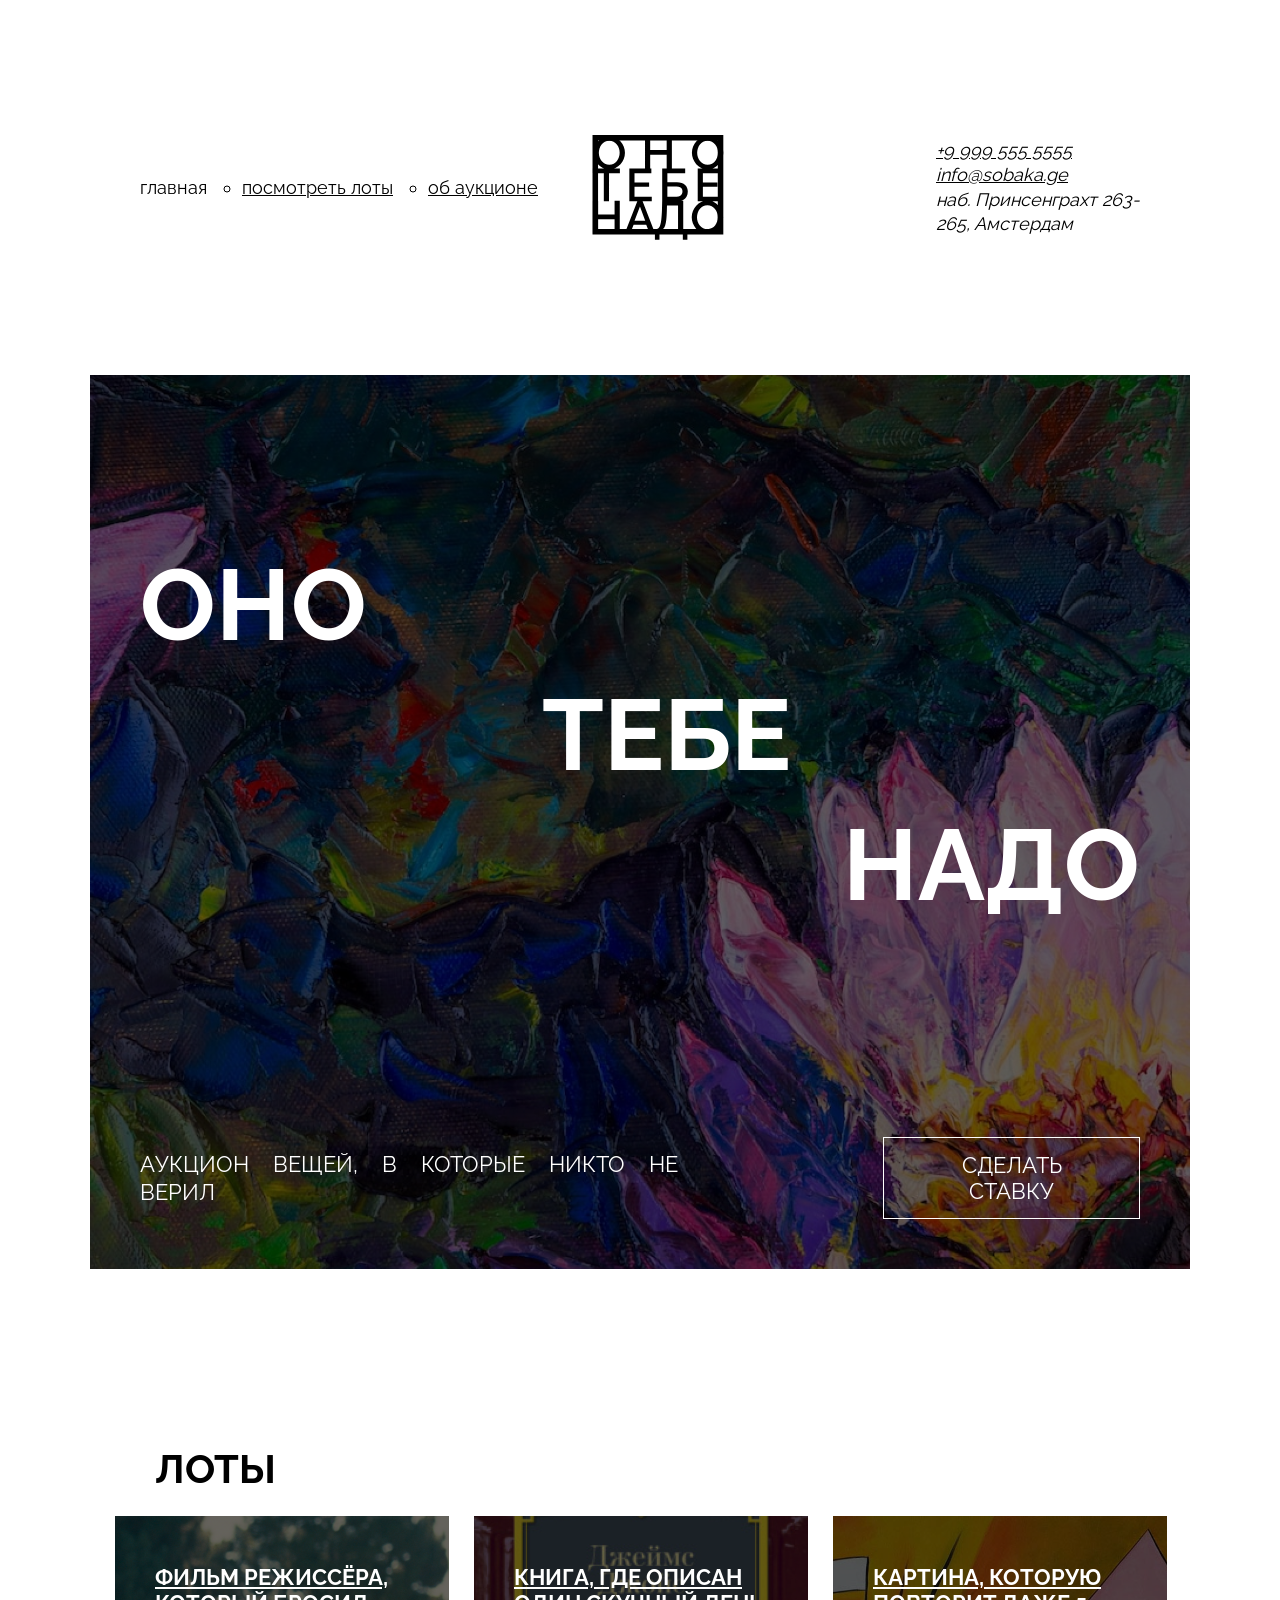
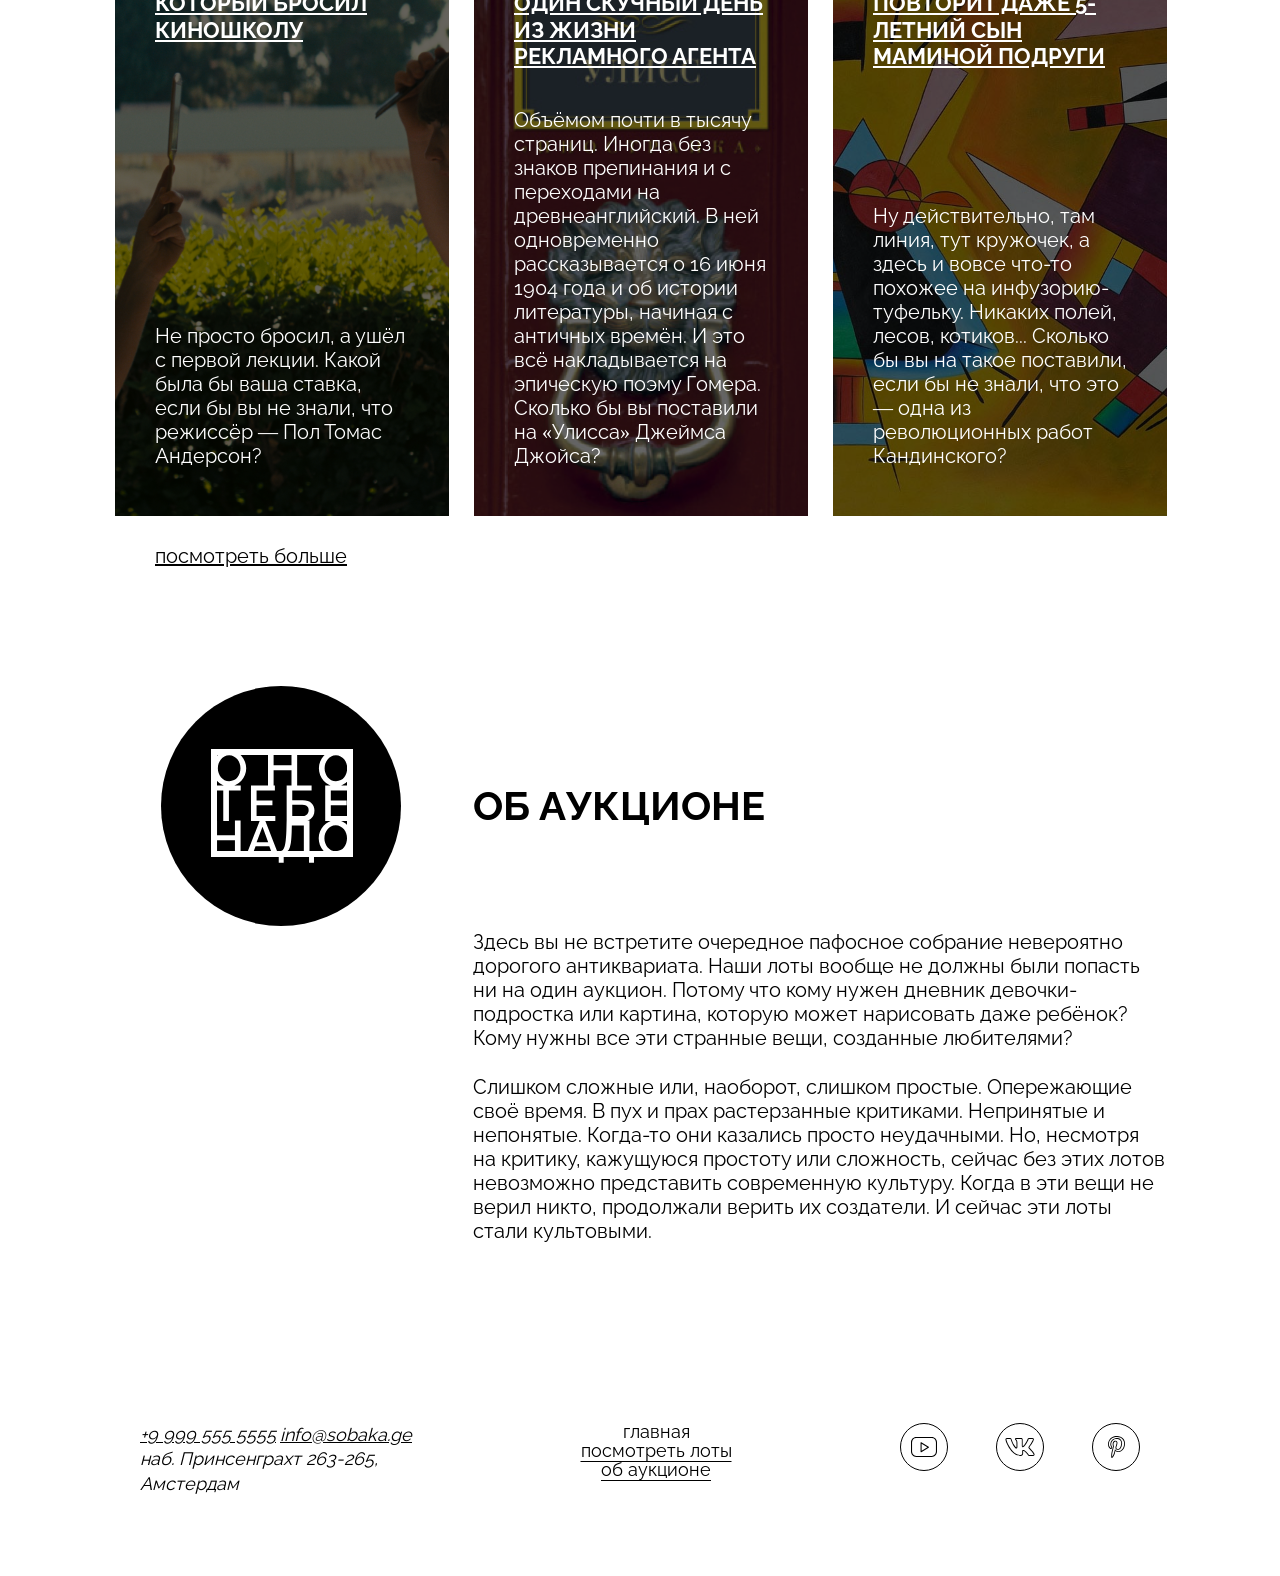
==== ono-tebe-nado-fd-main/index.html @ eeb32962 "all?" ====
<!DOCTYPE html>
<html lang="ru">
  <head>
    <meta charset="UTF-8" />
    <meta http-equiv="X-UA-Compatible" content="IE=edge" />
    <meta name="viewport" content="width=device-width, initial-scale=1.0" />
    <title>Оно тебе надо — аукцион вещей, в которые никто не верил</title>
    <link rel="stylesheet" href="styles/style.css">
    <link rel="stylesheet" href="styles/global.css">
    <link rel="stylesheet" href="fonts/fonts.css">
  </head>
  <body>
    <header class="header">
        <nav class="header-nav">
            <ul class="header-link-list">
                <li class="header-link-list-item active-link">главная</li>
                <li class="header-link-list-item">посмотреть лоты</li>
                <li class="header-link-list-item">об аукционе</li>
            </ul>    
        </nav>
        <a class="logo"><img src="images/logo-black.svg" alt="логотип навигации" class="logo__img"></a>
        <address class="address">
            <a href="tel:+9 999 555 5555" class="address-link ">+9 999 555 5555</a>
            <a href="mailto:info@sobaka.ge" class="address-link">info@sobaka.ge</a>
            <a href="" class="address-link no-style">наб. Принсенграхт 263- <br>265, Амстердам</a>
        </address>
    </header>
    <div class="cover">  
        <div class="overlay"></div>
        <h1 class="cover-title">
            <span class="cover-title-item1">оно </span>
            <span class="cover-title-item2">тебе </span>
            <span class="cover-title-item3">надо</span>
        </h1>
            <div class="descripton">
                <p class="text-description">Аукцион вещей, в которые никто не верил</p>
                <button class="bet-button">Сделать ставку</button>
            </div>        
    </div>
    <main class="main">
    <section class="lots">
        <h2 class="lots-title">лоты</h2>
            <ul class="lots-list-card">
                <li class="card-item item1">
                    <div class="overlay"></div>
                    <div class="card-content">
                        <h3 class="card-title">Фильм режиссёра, который бросил киношколу</h3>
                        <p class="card-text">Не просто бросил, а ушёл с первой лекции. Какой была бы ваша ставка, если бы вы не знали, что режиссёр — Пол Томас Андерсон?</p>
                    </div>
                </li>
                <li class="card-item item2">
                    <div class="overlay"></div>
                    <div class="card-content">
                        <h3 class="card-title">Книга, где описан один скучный день из жизни рекламного агента</h3>
                        <p class="card-text">
                            Объёмом почти в тысячу страниц. Иногда без знаков препинания и с переходами на древнеанглийский. В ней одновременно рассказывается о 16 июня 1904 года и об истории литературы, начиная с античных времён. И это всё накладывается на эпическую поэму Гомера. Сколько бы вы поставили на «Улисса» Джеймса Джойса?
                        </p>
                    </div>
                </li>
                <li class="card-item item3">
                    <div class="overlay"></div>
                    <div class="card-content">
                        <h3 class="card-title">Картина, которую повторит даже 5-летний сын маминой подруги</h3>
                        <p class="card-text">Ну действительно, там линия, тут кружочек, а здесь и вовсе что-то похожее на инфузорию-туфельку. Никаких полей, лесов, котиков... Сколько бы вы на такое поставили, если бы не знали, что это — одна из революционных работ Кандинского?</p>
                    </div>
                </li>
            </ul>
            <a href="0#" class="lots-more">посмотреть больше</a>
    </section>
      <section class="about content-section">
        <div class="about__column">
          <div class="about__logo">
            <img
              class="about__logo-image"src="images/logo-white.svg"alt="Логотип проекта"
            />
          </div>
        </div>
        <div class="about__column about__column_text">
          <h2 class="about__title">Об аукционе</h2>
          <div class="about__text">
            <p>
              Здесь вы не встретите очередное пафосное собрание невероятно
              дорогого антиквариата. Наши лоты вообще не должны были попасть ни
              на один аукцион. Потому что кому нужен дневник девочки-подростка
              или картина, которую может нарисовать даже ребёнок? Кому нужны все
              эти странные вещи, созданные любителями?
            </p>
            <p>
              Слишком сложные или, наоборот, слишком простые. Опережающие своё
              время. В пух и прах растерзанные критиками. Непринятые и
              непонятые. Когда-то они казались просто неудачными. Но, несмотря
              на критику, кажущуюся простоту или сложность, сейчас без этих
              лотов невозможно представить современную культуру. Когда в эти
              вещи не верил никто, продолжали верить их создатели. И сейчас эти
              лоты стали культовыми.
            </p>
          </div>
        </div>
      </section>
    </main>
    <footer class="footer content-section">
      <address class="address">
        <a class="address-link" href="tel:+99995555555">+9 999 555 5555</a>
        <a class="address-link" href="mailto:info@sobaka.ge">info@sobaka.ge</a>
        <p class="address-link no-style">
          наб. Принсенграхт 263-265,<br>Амстердам
        </p>
      </address>
      <nav class="footer__menu">
        <ul class="footer__menu-list">
          <li class="footer__menu-list-item">
            <a class="footer__menu-link footer__menu-link_active text-link" href="#0">главная</a>
          </li>
          <li class="footer__menu-list-item">
            <a class="footer__menu-link text-link" href="#0">посмотреть лоты</a>
          </li>
          <li class="footer__menu-list-item">
            <a class="footer__menu-link text-link" href="#0">об аукционе</a>
          </li>
        </ul>
      </nav>
      <ul class="footer__social-list">
        <li class="footer__social-list-item">
          <a href="" class="footer__social-link">
            <img
              class="footer__social-icon" src="../ono-tebe-nado-fd-main/images/yt.svg" alt="Логотип Youtube"
            />
          </a>
        </li>
        <li class="footer__social-list-item">
          <a href="" class="footer__social-link">
            <img class="footer__social-icon"src="../ono-tebe-nado-fd-main/images/vk.svg" alt="Логотип Вконтакте"
            />
          </a>
        </li>
        <li class="footer__social-list-item">
          <a href="" class="footer__social-link">
            <img
              class="footer__social-icon" src="../ono-tebe-nado-fd-main/images/pinterest.svg" alt="Логотип Pinterest"
            />
          </a>
        </li>
      </ul>
    </footer>
  </body>
</html>
---- ono-tebe-nado-fd-main/styles/style.css ----
*{
            box-sizing: border-box;
        }

        body{
            margin: 0 auto;
            max-width: 1100px;
        }
        .header{
            display: grid;
            grid-template-columns: 1fr 2fr 1fr;
            align-items: center;
            width: 1100px;
            padding: 135px 50px;
        }
        .header-link-list
        {
            font-family: Raleway;
            font-weight: 400;
            font-style: Regular;
            font-size: 18px;
            line-height: 100%;
            letter-spacing: 0%;
            display: flex;
            list-style: circle;
            gap: 35px;
        }
        .header-link-list-item
        {
            text-decoration: underline;
            white-space: nowrap;
        }
        .logo{
            display: flex;
            justify-content: start;
            margin-left: 45px;
            width: 148px;
            height: 105px;
        }
        .address-link{
            font-family: Raleway;
            font-weight: 400;
            font-style: Regular;
            font-size: 18px;
            line-height: 24.3px;
            letter-spacing: 0%;
            color: black;
            white-space: nowrap;
        }
        .no-style{
            text-decoration: none;
        }
        .active-link
        {
            list-style: none;
            text-decoration: none;
        }
        .cover{
            background-image: url('../images/cover.jpg');
            width: 1100px;
            min-height: 757px;
            color: white;
            background-position: center;
            background-size: cover;
            background-repeat: no-repeat;
            position: relative;
        }
        
        .overlay
        {
            position: absolute;
            left: 0;
            top: 0;
            bottom: 0;
            right: 0;
            background-color: rgb(0,0,0);
            z-index: 0;
            opacity: 0.6;
        }
           
        .cover-title{
            padding: 165px 50px 207px 50px;
            color: #fff;
            font-family: Raleway, sans-serif;
            font-size: 100px;
            font-style: normal;
            font-weight: 700;
            letter-spacing: 30%;
            line-height: 130%;
            text-transform: uppercase;
            display: grid;
            grid-template-columns: (12,1fr) ;
            grid-template-rows: (12,1fr) ;
            z-index: 1;
            align-content: center;
            position: relative;
        }
        .cover-title-item1
        {
            text-align: start;
            grid-column: 1/5;
            grid-row: 4/5;
        }

         .cover-title-item2
        {
            text-align: center;
            grid-column: 6/10;
            grid-row: 5/6;
        }

         .cover-title-item3
        {
            text-align: end;
            grid-column: 9/13;
            grid-row: 7/8;
        }
        .descripton{
            position: relative;
            z-index: 1;
            display: flex;
            justify-content: flex-start;
            align-items: center;
            padding:0 50px 50px 50px;
        }
        .text-description{
            font-family: Raleway;
            font-weight: 400;
            font-style: Regular;
            font-size: 22px;
            line-height: 28px;
            letter-spacing: 0%;
            text-transform: uppercase;
            word-spacing: 18px;
        }
        .bet-button{
            border: 1px #FFF solid;
            padding: 14px 32px;
            color: #FFF;
            font-family: 'Raleway', sans-serif;
            font-weight: normal;
            font-size: 22px;
            text-transform: uppercase;
            background-color: transparent;
            margin-left: 107px;
        }
        .lots{
            padding: 180px 25px 0 25px;
            
        }
        .lots-title{
            font-family: Raleway;
            font-weight: 700;
            font-size: 40px;
            line-height: 100%;
            letter-spacing: 0%;
            text-transform: uppercase;
            margin-left: 40px;
            margin-bottom: 27px;
        }
        .lots-list-card{
            list-style: none;
            display: flex;
            flex-direction: row;
            position: relative;
            gap: 25px;
            height: auto;
            flex-wrap: nowrap;
            width: 1100px;
        }
        .item1{
            background-image:url("../images/card-lot-01.jpg");
        }
        .item2{
            background-image:url("../images/card-lot-02.jpg");
        }
        .item3{
            background-image:url("../images/card-lot-03.jpg");
        }
        .card-item{
            position: relative;
            display: flex;
            flex-direction: row;
            justify-content: space-between;
            background-size: cover ;
            background-repeat: no-repeat;
            background-position: center;
            position: relative;
            z-index: 0;
            width: 334px;
            height: 600px;
        }
        .card-content{
            padding: 48px 40px;
            z-index: 1;
            justify-content: space-between;
            display: flex;
            flex-direction: column;
            height: 100%;
        }
        .card-title{
            font-family: Raleway;
            font-weight: 700;
            font-style: Bold;
            font-size: 22px;
            line-height: 120%;
            letter-spacing: 0%;
            text-transform: uppercase;
            text-decoration: underline;
            text-decoration-style: solid;
            color: white;

        }
        .card-text
        {
            font-family: Raleway;
            font-weight: 400;
            font-style: Regular;
            font-size: 20px;
            line-height: 120%;
            letter-spacing: 0%;
            color: white;
        }
        .lots-more{
            text-decoration: underline;
            white-space: nowrap;
            font-family: Raleway;
            font-weight: 400;
            font-style: Regular;
            font-size: 20px;
            line-height: 100%;
            letter-spacing: 0%;
            color: black;
            display: block;
            margin: 30px 0 0 40px;
            text-decoration-line: underline;
      }
        .logo-section{
            width: 240px;
            height: 240px;
            background: black;
            border-radius: 50%;
            display: flex;
            justify-content: center;
            align-items: center;           
        }
    
        .about {
        display: grid;
        grid-template-columns: 1fr 1fr 1fr;
        column-gap: 24px;
        padding: 120px 24px 0 24px;
        }

        .about__column {
        justify-self: center;
        }

        .about__column_text {
        grid-column: 2/4;
        }

        .about__logo {
        display: flex;
        justify-content: center;
        align-items: center;
        width: 240px;
        height: 240px;
        border-radius: 50%;
        background-color: #000000;
        }

        .about__logo-image {
        width: 148px;
        }

        .about__title {
        padding: 100px 0 104px;
        font-weight: bold;
        font-size: 40px;
        line-height: 1;
        text-transform: uppercase;
        font-family: Raleway;
        font-weight: 700;
        font-style: Bold;
        line-height: 100%;
        letter-spacing: 0%;
        }

        .about__text {
        display: flex;
        flex-direction: column;
        gap: 25px;
        font-family: Raleway;
        font-weight: 400;
        font-style: Regular;
        font-size: 20px;
        line-height: 24px;
        letter-spacing: 0%;

        }

        .about__text p {
        font-size: 20px;
        line-height: normal;
        }
        .footer {
        display: flex;
        justify-content: space-between;
        padding: 180px 50px 80px;
        }

        .footer__social-icon {
        width: auto;
        height: 48px;
        }

        .footer__menu-list {
        text-align: center;
        list-style: none;
        }

        .footer__menu-link {
        font-size: 18px;
        line-height: normal;
        text-underline-position: under;
        }

        .footer__menu-link_active {
        text-decoration: none;
        }

        .footer__social-list {
        display: flex;
        gap: 48px;
        list-style: none;
        }
        .text-link{
        font-family: Raleway;
        font-weight: 400;
        font-style: Regular;
        font-size: 18px;
        line-height: 100%;
        letter-spacing: 0%;
        text-align: center;
        color: #000000;
        }
---- ono-tebe-nado-fd-main/styles/global.css ----
*,
*::before,
*::after {
  box-sizing: border-box;
}

body {
  width: 1100px;
  margin: 0 auto;
  font-family: Raleway, sans-serif;
}

h1,
h2,
h3,
h4,
h5,
h6,
p,
ul,
ol,
li,
blockquote {
  margin: 0;
  padding: 0;
}

a {
  color: inherit;
}

img {
  width: 100%;
}

button {
  font: inherit;
}
---- ono-tebe-nado-fd-main/fonts/fonts.css ----
@font-face {
  font-family: Raleway;
  src:
    url(./Raleway-Regular.woff2) format('woff2'),
    url(./Raleway-Regular.woff) format('woff');
  font-weight: normal;
  font-display: swap;
}

@font-face {
  font-family: Raleway;
  src:
    url(./Raleway-Bold.woff2) format('woff2'),
    url(./Raleway-Bold.woff) format('woff');
  font-weight: bold;
  font-display: swap;
}
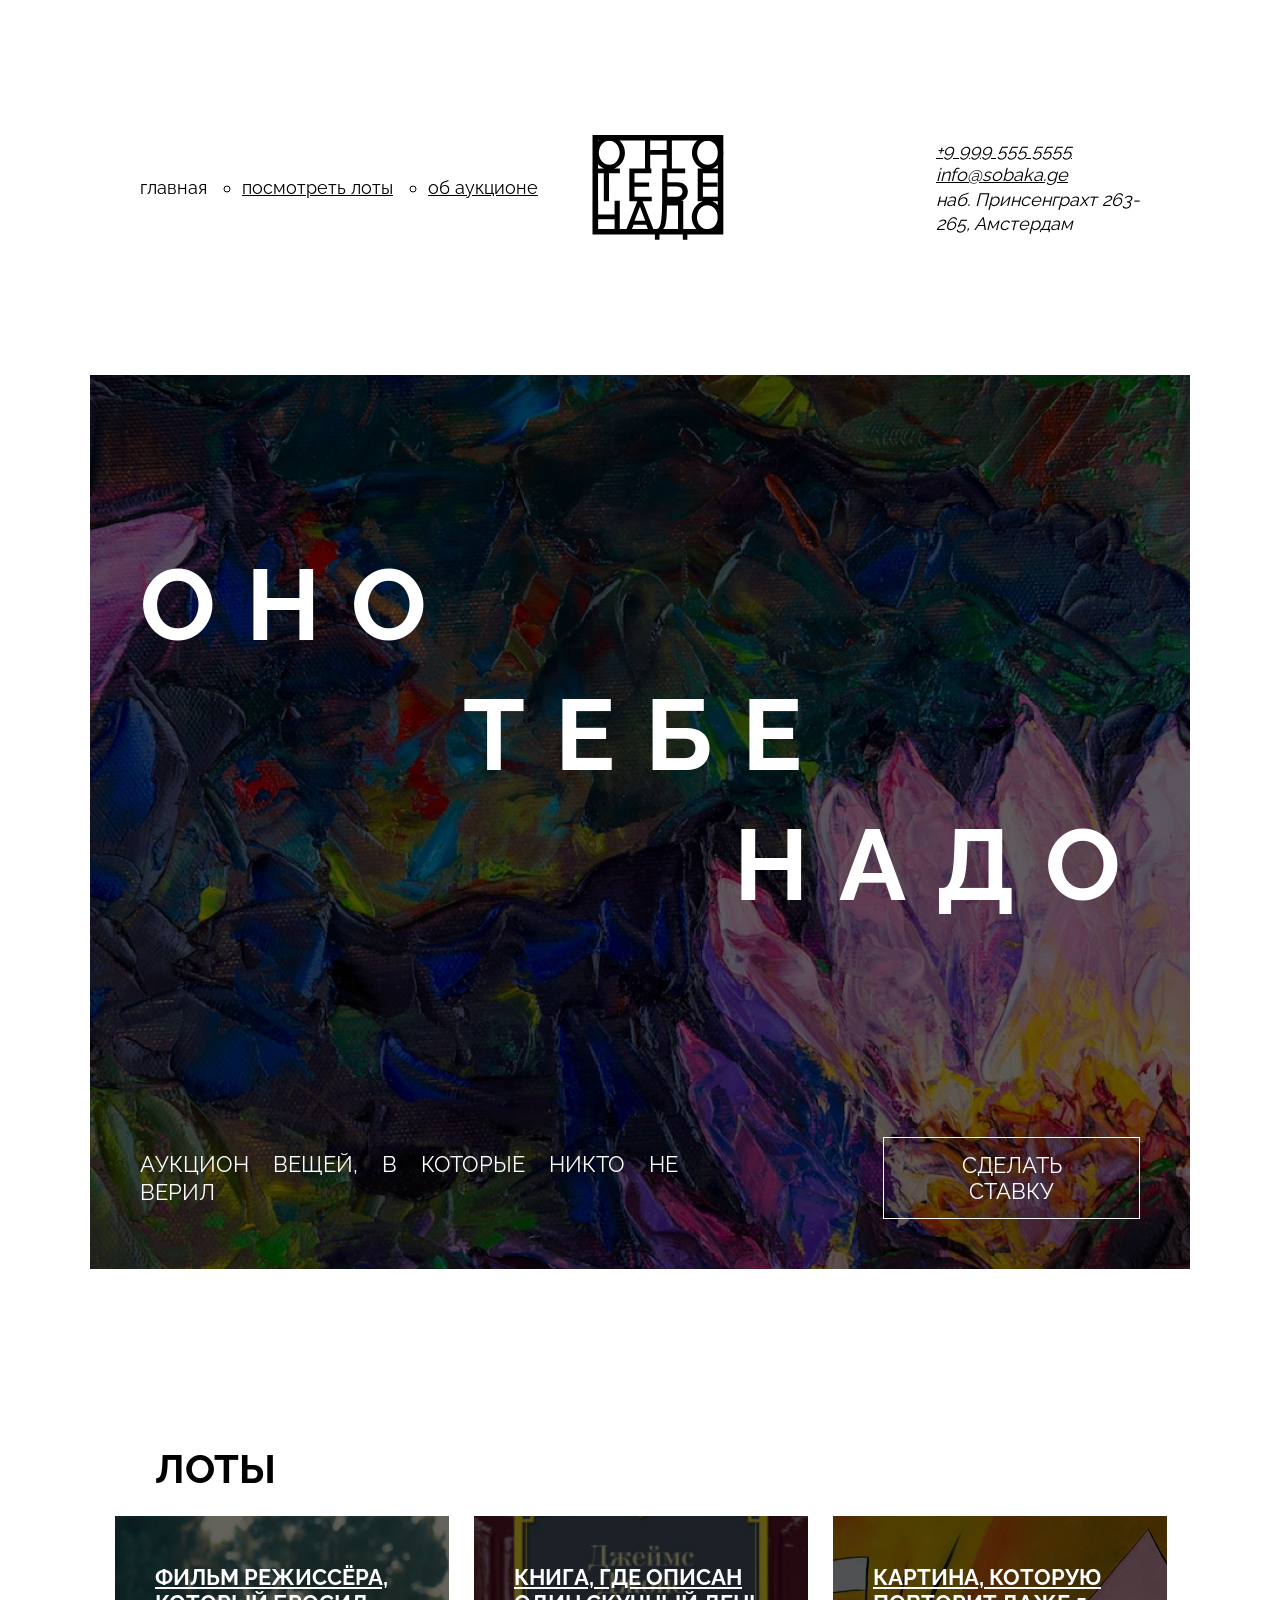
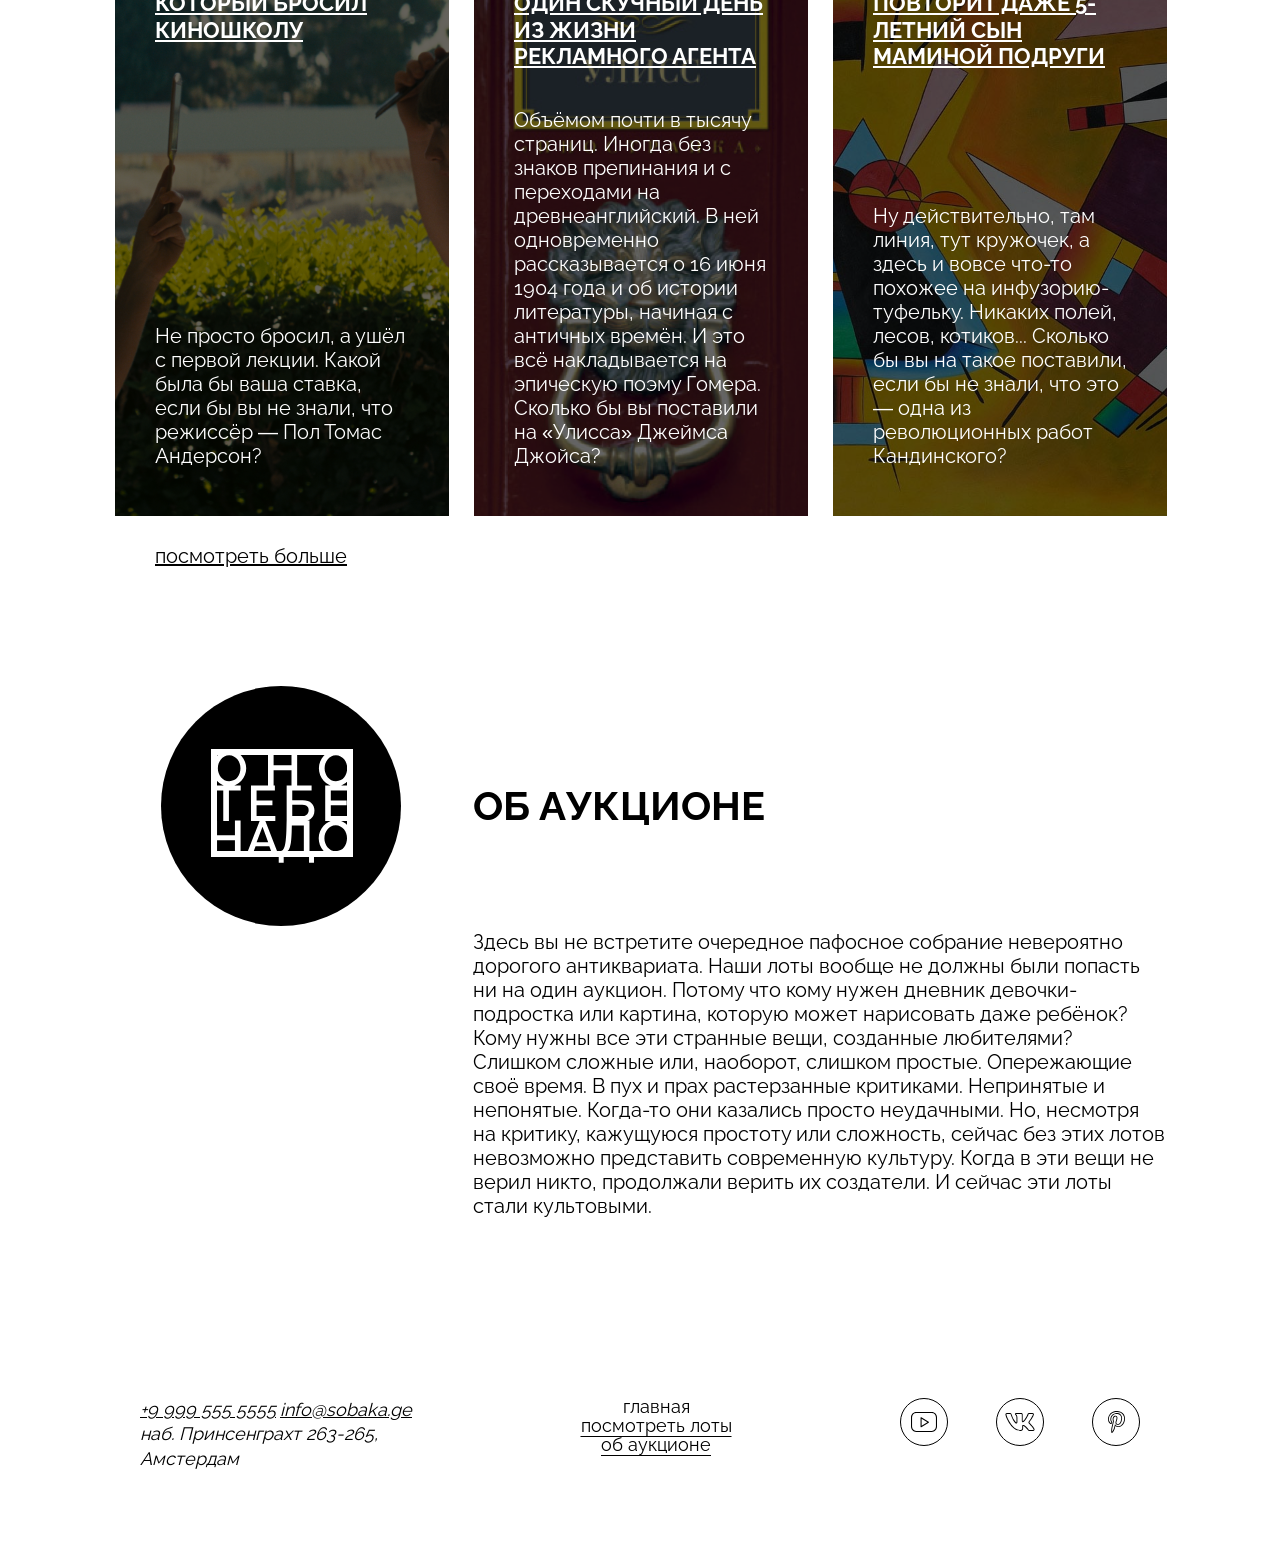
==== commit 8821f419: "all" ====
--- a/ono-tebe-nado-fd-main/index.html
+++ b/ono-tebe-nado-fd-main/index.html
@@ -68,24 +68,24 @@
             <a href="0#" class="lots-more">посмотреть больше</a>
     </section>
       <section class="about content-section">
-        <div class="about__column">
-          <div class="about__logo">
+        <div class="about-column">
+          <div class="about-logo">
             <img
-              class="about__logo-image"src="images/logo-white.svg"alt="Логотип проекта"
+              class="about-logo-image"src="images/logo-white.svg"alt="Логотип проекта"
             />
           </div>
         </div>
-        <div class="about__column about__column_text">
-          <h2 class="about__title">Об аукционе</h2>
-          <div class="about__text">
-            <p>
+        <div class="about-column about-column-text">
+          <h2 class="about-title">Об аукционе</h2>
+          <div class="about-content">
+            <p class="about-text">
               Здесь вы не встретите очередное пафосное собрание невероятно
               дорогого антиквариата. Наши лоты вообще не должны были попасть ни
               на один аукцион. Потому что кому нужен дневник девочки-подростка
               или картина, которую может нарисовать даже ребёнок? Кому нужны все
               эти странные вещи, созданные любителями?
             </p>
-            <p>
+            <p class="about-text">
               Слишком сложные или, наоборот, слишком простые. Опережающие своё
               время. В пух и прах растерзанные критиками. Непринятые и
               непонятые. Когда-то они казались просто неудачными. Но, несмотря
@@ -106,37 +106,37 @@
           наб. Принсенграхт 263-265,<br>Амстердам
         </p>
       </address>
-      <nav class="footer__menu">
-        <ul class="footer__menu-list">
-          <li class="footer__menu-list-item">
-            <a class="footer__menu-link footer__menu-link_active text-link" href="#0">главная</a>
+      <nav class="footer-menu">
+        <ul class="footer-menu-list">
+          <li class="footer-menu-list-item">
+            <a class="footer-menu-link footer-menu-link_active text-link" href="#0">главная</a>
           </li>
-          <li class="footer__menu-list-item">
-            <a class="footer__menu-link text-link" href="#0">посмотреть лоты</a>
+          <li class="footer-menu-list-item">
+            <a class="footer-menu-link text-link" href="#0">посмотреть лоты</a>
           </li>
-          <li class="footer__menu-list-item">
-            <a class="footer__menu-link text-link" href="#0">об аукционе</a>
+          <li class="footer-menu-list-item">
+            <a class="footer-menu-link text-link" href="#0">об аукционе</a>
           </li>
         </ul>
       </nav>
-      <ul class="footer__social-list">
-        <li class="footer__social-list-item">
-          <a href="" class="footer__social-link">
+      <ul class="footer-social-list">
+        <li class="footer-social-list-item">
+          <a href="" class="footer-social-link">
             <img
-              class="footer__social-icon" src="../ono-tebe-nado-fd-main/images/yt.svg" alt="Логотип Youtube"
+              class="footer-social-icon" src="../ono-tebe-nado-fd-main/images/yt.svg" alt="Логотип Youtube"
             />
           </a>
         </li>
-        <li class="footer__social-list-item">
-          <a href="" class="footer__social-link">
-            <img class="footer__social-icon"src="../ono-tebe-nado-fd-main/images/vk.svg" alt="Логотип Вконтакте"
+        <li class="footer-social-list-item">
+          <a href="" class="footer-social-link">
+            <img class="footer-social-icon"src="../ono-tebe-nado-fd-main/images/vk.svg" alt="Логотип Вконтакте"
             />
           </a>
         </li>
-        <li class="footer__social-list-item">
-          <a href="" class="footer__social-link">
+        <li class="footer-social-list-item">
+          <a href="" class="footer-social-link">
             <img
-              class="footer__social-icon" src="../ono-tebe-nado-fd-main/images/pinterest.svg" alt="Логотип Pinterest"
+              class="footer-social-icon" src="../ono-tebe-nado-fd-main/images/pinterest.svg" alt="Логотип Pinterest"
             />
           </a>
         </li>
--- a/ono-tebe-nado-fd-main/styles/style.css
+++ b/ono-tebe-nado-fd-main/styles/style.css
@@ -1,11 +1,4 @@
-        *{
-            box-sizing: border-box;
-        }
-
-        body{
-            margin: 0 auto;
-            max-width: 1100px;
-        }
+
         .header{
             display: grid;
             grid-template-columns: 1fr 2fr 1fr;
@@ -38,12 +31,9 @@
             height: 105px;
         }
         .address-link{
-            font-family: Raleway;
-            font-weight: 400;
-            font-style: Regular;
+            font-weight: 400;
             font-size: 18px;
             line-height: 24.3px;
-            letter-spacing: 0%;
             color: black;
             white-space: nowrap;
         }
@@ -81,11 +71,10 @@
         .cover-title{
             padding: 165px 50px 207px 50px;
             color: #fff;
-            font-family: Raleway, sans-serif;
             font-size: 100px;
             font-style: normal;
             font-weight: 700;
-            letter-spacing: 30%;
+            letter-spacing: 30px;
             line-height: 130%;
             text-transform: uppercase;
             display: grid;
@@ -124,12 +113,9 @@
             padding:0 50px 50px 50px;
         }
         .text-description{
-            font-family: Raleway;
-            font-weight: 400;
-            font-style: Regular;
+            font-weight: 400;
             font-size: 22px;
             line-height: 28px;
-            letter-spacing: 0%;
             text-transform: uppercase;
             word-spacing: 18px;
         }
@@ -137,7 +123,6 @@
             border: 1px #FFF solid;
             padding: 14px 32px;
             color: #FFF;
-            font-family: 'Raleway', sans-serif;
             font-weight: normal;
             font-size: 22px;
             text-transform: uppercase;
@@ -149,11 +134,9 @@
             
         }
         .lots-title{
-            font-family: Raleway;
             font-weight: 700;
             font-size: 40px;
             line-height: 100%;
-            letter-spacing: 0%;
             text-transform: uppercase;
             margin-left: 40px;
             margin-bottom: 27px;
@@ -199,12 +182,10 @@
             height: 100%;
         }
         .card-title{
-            font-family: Raleway;
             font-weight: 700;
             font-style: Bold;
             font-size: 22px;
             line-height: 120%;
-            letter-spacing: 0%;
             text-transform: uppercase;
             text-decoration: underline;
             text-decoration-style: solid;
@@ -213,23 +194,17 @@
         }
         .card-text
         {
-            font-family: Raleway;
-            font-weight: 400;
-            font-style: Regular;
+            font-weight: 400;
             font-size: 20px;
             line-height: 120%;
-            letter-spacing: 0%;
             color: white;
         }
         .lots-more{
             text-decoration: underline;
             white-space: nowrap;
-            font-family: Raleway;
-            font-weight: 400;
-            font-style: Regular;
-            font-size: 20px;
-            line-height: 100%;
-            letter-spacing: 0%;
+            font-weight: 400;
+            font-size: 20px;
+            line-height: 100%;
             color: black;
             display: block;
             margin: 30px 0 0 40px;
@@ -246,104 +221,101 @@
         }
     
         .about {
-        display: grid;
-        grid-template-columns: 1fr 1fr 1fr;
-        column-gap: 24px;
-        padding: 120px 24px 0 24px;
-        }
-
-        .about__column {
-        justify-self: center;
-        }
-
-        .about__column_text {
-        grid-column: 2/4;
-        }
-
-        .about__logo {
-        display: flex;
-        justify-content: center;
-        align-items: center;
-        width: 240px;
-        height: 240px;
-        border-radius: 50%;
-        background-color: #000000;
-        }
-
-        .about__logo-image {
-        width: 148px;
-        }
-
-        .about__title {
-        padding: 100px 0 104px;
-        font-weight: bold;
-        font-size: 40px;
-        line-height: 1;
-        text-transform: uppercase;
-        font-family: Raleway;
-        font-weight: 700;
-        font-style: Bold;
-        line-height: 100%;
-        letter-spacing: 0%;
-        }
-
-        .about__text {
-        display: flex;
-        flex-direction: column;
-        gap: 25px;
-        font-family: Raleway;
-        font-weight: 400;
-        font-style: Regular;
-        font-size: 20px;
-        line-height: 24px;
-        letter-spacing: 0%;
-
-        }
-
-        .about__text p {
-        font-size: 20px;
-        line-height: normal;
-        }
+            display: grid;
+            grid-template-columns: 1fr 1fr 1fr;
+            column-gap: 24px;
+            padding: 120px 24px 0 24px;
+        }
+
+        .about-column {
+            justify-self: center;
+        }
+
+        .about-column-text {
+            grid-column: 2/4;
+        }
+
+        .about-logo {
+            display: flex;
+            justify-content: center;
+            align-items: center;
+            width: 240px;
+            height: 240px;
+            border-radius: 50%;
+            background-color: #000000;
+        }
+
+        .about-logo-image {
+            width: 148px;
+        }
+
+        .about-title {
+            padding: 100px 0 104px;
+            font-weight: bold;
+            font-size: 40px;
+            line-height: 1;
+            text-transform: uppercase;
+            font-weight: 700;
+            line-height: 100%;
+        }
+
+        .about-text {
+            display: flex;
+            flex-direction: column;
+            gap: 25px;
+            font-weight: 400;
+            font-size: 20px;
+            line-height: 24px;
+
+        }
+
+        .about-text{
+            font-size: 20px;
+            line-height: normal;
+            font-weight: 400;
+            font-size: 20px;
+            line-height: 24px;
+
+        }
+
         .footer {
-        display: flex;
-        justify-content: space-between;
-        padding: 180px 50px 80px;
-        }
-
-        .footer__social-icon {
-        width: auto;
-        height: 48px;
-        }
-
-        .footer__menu-list {
-        text-align: center;
-        list-style: none;
-        }
-
-        .footer__menu-link {
-        font-size: 18px;
-        line-height: normal;
-        text-underline-position: under;
-        }
-
-        .footer__menu-link_active {
-        text-decoration: none;
-        }
-
-        .footer__social-list {
-        display: flex;
-        gap: 48px;
-        list-style: none;
-        }
+            display: flex;
+            justify-content: space-between;
+            padding: 180px 50px 80px;
+        }
+
+        .footer-social-icon {
+            width: auto;
+            height: 48px;
+        }
+
+        .footer-menu-list {
+            text-align: center;
+            list-style: none;
+        }
+
+        .footer-menu-link {
+            font-size: 18px;
+            line-height: normal;
+            text-underline-position: under;
+        }
+
+        .footer-menu-link_active {
+            text-decoration: none;
+        }
+
+        .footer-social-list {
+            display: flex;
+            gap: 48px;
+            list-style: none;
+        }
+
         .text-link{
-        font-family: Raleway;
-        font-weight: 400;
-        font-style: Regular;
-        font-size: 18px;
-        line-height: 100%;
-        letter-spacing: 0%;
-        text-align: center;
-        color: #000000;
+            font-weight: 400;
+            font-size: 18px;
+            line-height: 100%;
+            text-align: center;
+            color: #000000;
         }
 
         
